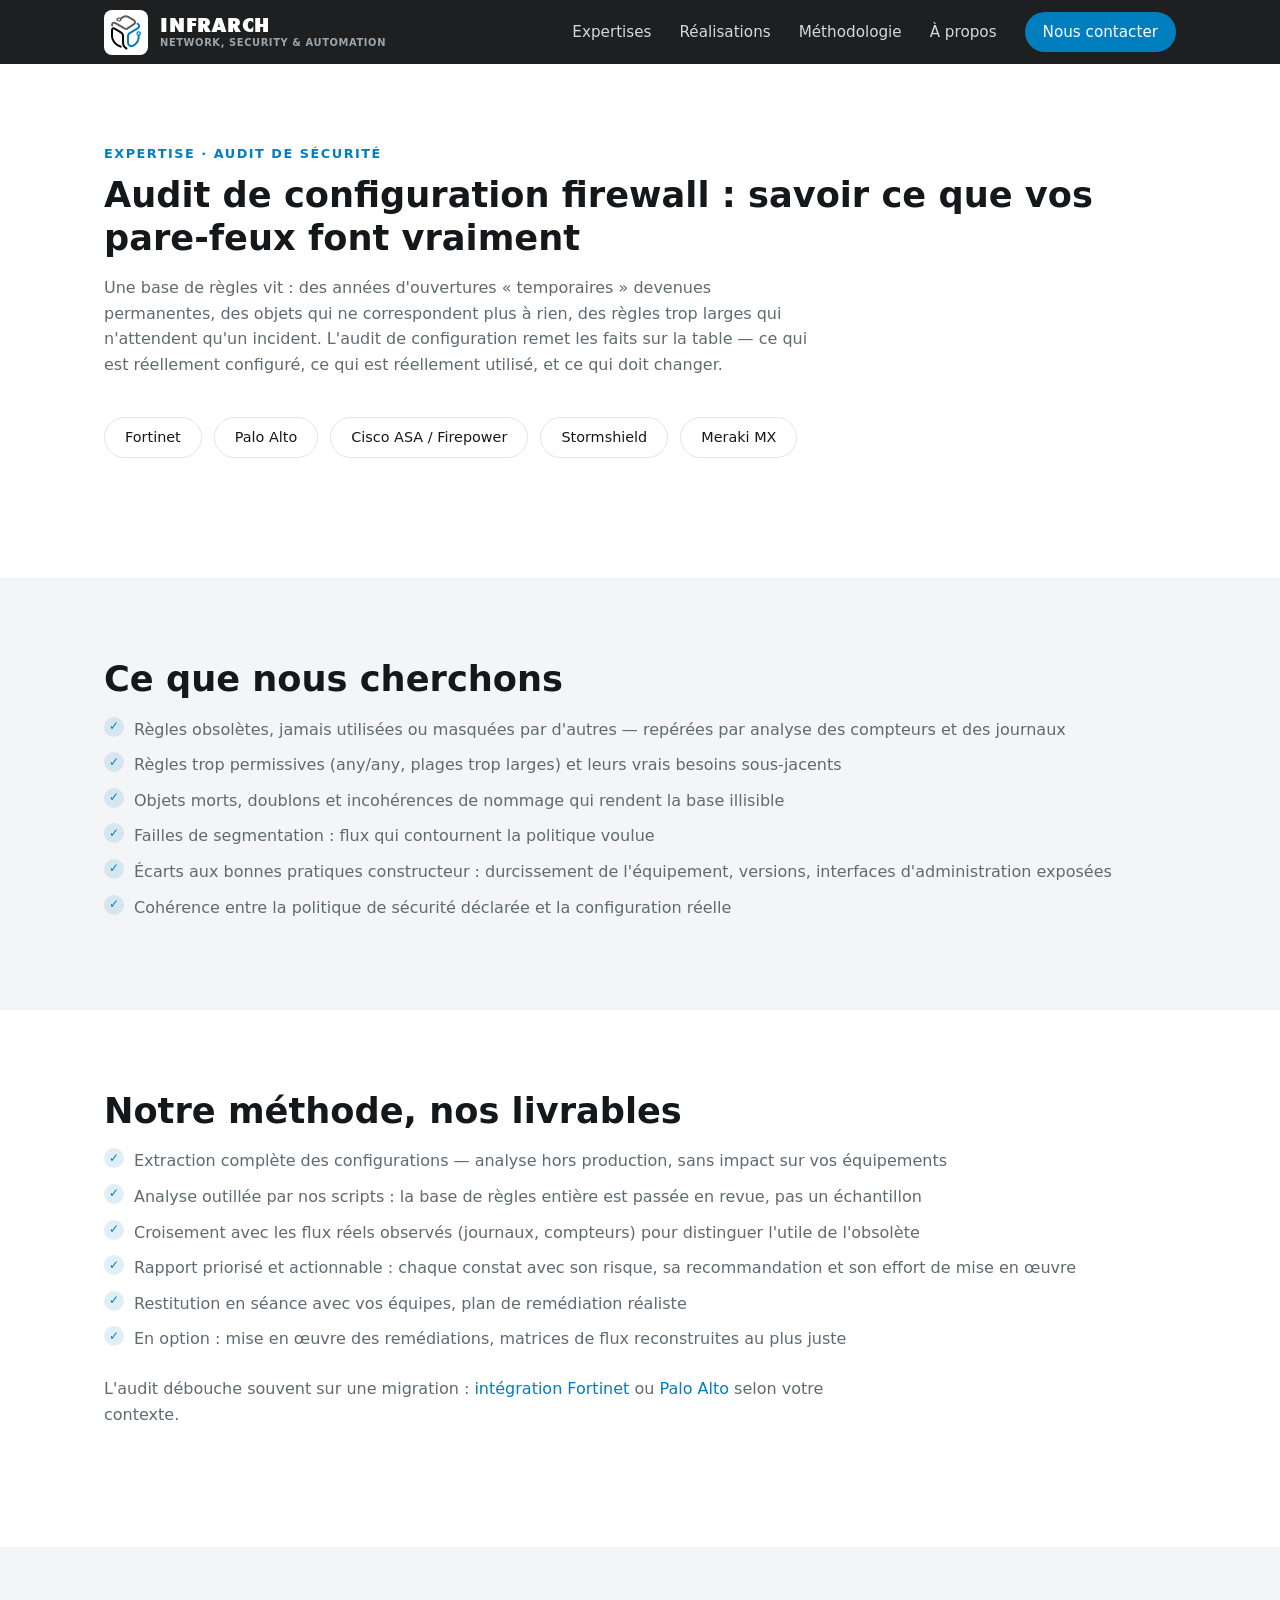
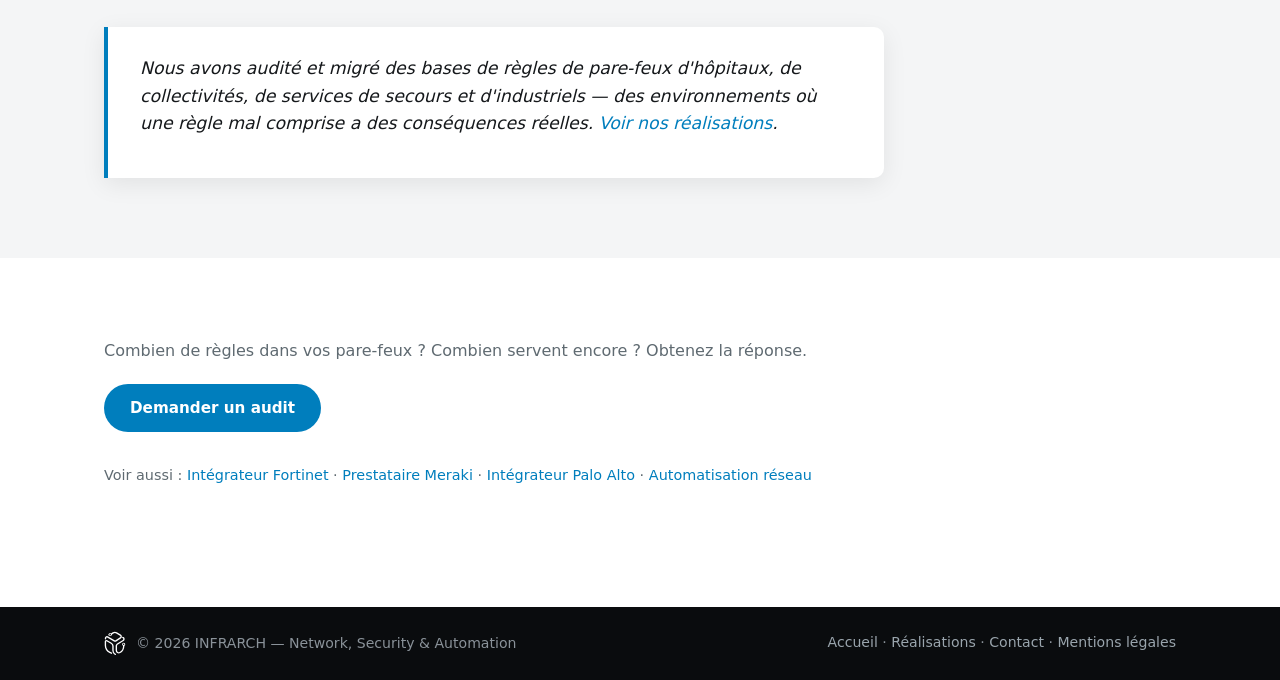
==== audit-firewall.html @ 947e8859 "5 pages expertises SEO : Fortinet, Meraki, Palo Alto, audit firewall, automatisation reseau + mailla" ====
<!DOCTYPE html>
<html lang="fr">
<head>
  <meta charset="UTF-8">
  <meta name="viewport" content="width=device-width, initial-scale=1.0">
  <title>Audit de configuration firewall — Fortinet, Palo Alto, Cisco | INFRARCH</title>
  <meta name="description" content="Audit de configuration de vos pare-feux : règles obsolètes, objets morts, failles de segmentation, écarts aux bonnes pratiques. Analyse multi-constructeurs (Fortinet, Palo Alto, Cisco, Stormshield) et rapport actionnable.">
  <meta name="robots" content="index, follow">
  <meta name="theme-color" content="#0a0c0e">
  <link rel="canonical" href="https://www.infrarch.fr/audit-firewall.html">
  <meta property="og:type" content="website">
  <meta property="og:site_name" content="INFRARCH">
  <meta property="og:locale" content="fr_FR">
  <meta property="og:url" content="https://www.infrarch.fr/audit-firewall.html">
  <meta property="og:title" content="Audit de configuration firewall — Fortinet, Palo Alto, Cisco">
  <meta property="og:description" content="Règles obsolètes, objets morts, failles de segmentation : audit multi-constructeurs et rapport actionnable.">
  <meta property="og:image" content="https://www.infrarch.fr/assets/logo-web-transparent.png">
  <link rel="stylesheet" href="css/style.css?v=22">
  <link rel="icon" href="assets/favicon.ico">
  <script type="application/ld+json">
  {
    "@context": "https://schema.org",
    "@type": "Service",
    "name": "Audit de configuration firewall",
    "serviceType": "Audit de sécurité des pare-feux",
    "areaServed": "FR",
    "url": "https://www.infrarch.fr/audit-firewall.html",
    "provider": {
      "@type": "ProfessionalService",
      "name": "INFRARCH",
      "url": "https://www.infrarch.fr/"
    }
  }
  </script>
</head>
<body>

  <header class="site-header">
    <div class="container header-inner">
      <a href="index.html" class="brand">
        <img class="brand-mark" src="assets/logo-mark.svg" alt="" width="32" height="37">
        <span class="brand-text">
          <span class="brand-name">INFRARCH</span>
          <span class="brand-tagline">Network, Security &amp; Automation</span>
        </span>
      </a>
      <nav class="site-nav" id="nav">
        <a href="index.html#expertises">Expertises</a>
        <a href="realisations.html">Réalisations</a>
        <a href="index.html#methode">Méthodologie</a>
        <a href="index.html#fondateur">À propos</a>
        <a href="index.html#contact" class="nav-cta">Nous contacter</a>
      </nav>
      <button class="nav-toggle" id="navToggle" aria-label="Ouvrir le menu" aria-expanded="false">
        <span></span><span></span><span></span>
      </button>
    </div>
  </header>

  <main>

    <section class="section">
      <div class="container">
        <p class="section-kicker">Expertise · Audit de sécurité</p>
        <h2>Audit de configuration firewall : savoir ce que vos pare-feux font vraiment</h2>
        <p class="section-intro">
          Une base de règles vit : des années d'ouvertures « temporaires » devenues permanentes,
          des objets qui ne correspondent plus à rien, des règles trop larges qui n'attendent
          qu'un incident. L'audit de configuration remet les faits sur la table — ce qui est
          réellement configuré, ce qui est réellement utilisé, et ce qui doit changer.
        </p>
        <div class="sectors">
          <span>Fortinet</span>
          <span>Palo Alto</span>
          <span>Cisco ASA / Firepower</span>
          <span>Stormshield</span>
          <span>Meraki MX</span>
        </div>
      </div>
    </section>

    <section class="section section-alt">
      <div class="container">
        <h2>Ce que nous cherchons</h2>
        <ul class="check-list">
          <li>Règles obsolètes, jamais utilisées ou masquées par d'autres — repérées par analyse des compteurs et des journaux</li>
          <li>Règles trop permissives (any/any, plages trop larges) et leurs vrais besoins sous-jacents</li>
          <li>Objets morts, doublons et incohérences de nommage qui rendent la base illisible</li>
          <li>Failles de segmentation : flux qui contournent la politique voulue</li>
          <li>Écarts aux bonnes pratiques constructeur : durcissement de l'équipement, versions, interfaces d'administration exposées</li>
          <li>Cohérence entre la politique de sécurité déclarée et la configuration réelle</li>
        </ul>
      </div>
    </section>

    <section class="section">
      <div class="container">
        <h2>Notre méthode, nos livrables</h2>
        <ul class="check-list">
          <li>Extraction complète des configurations — analyse hors production, sans impact sur vos équipements</li>
          <li>Analyse outillée par nos scripts : la base de règles entière est passée en revue, pas un échantillon</li>
          <li>Croisement avec les flux réels observés (journaux, compteurs) pour distinguer l'utile de l'obsolète</li>
          <li>Rapport priorisé et actionnable : chaque constat avec son risque, sa recommandation et son effort de mise en œuvre</li>
          <li>Restitution en séance avec vos équipes, plan de remédiation réaliste</li>
          <li>En option : mise en œuvre des remédiations, matrices de flux reconstruites au plus juste</li>
        </ul>
        <p class="section-intro" style="margin-top: 24px;">
          L'audit débouche souvent sur une migration :
          <a href="expertise-fortinet.html">intégration Fortinet</a> ou
          <a href="expertise-palo-alto.html">Palo Alto</a> selon votre contexte.
        </p>
      </div>
    </section>

    <section class="section section-alt">
      <div class="container">
        <div class="quote">
          <p>Nous avons audité et migré des bases de règles de pare-feux d'hôpitaux, de
          collectivités, de services de secours et d'industriels — des environnements où une
          règle mal comprise a des conséquences réelles.
          <a href="realisations.html">Voir nos réalisations</a>.</p>
        </div>
      </div>
    </section>

    <section class="section">
      <div class="container">
        <p class="section-intro" style="margin-bottom: 20px;">
          Combien de règles dans vos pare-feux ? Combien servent encore ? Obtenez la réponse.
        </p>
        <a class="btn btn-primary" href="index.html#contact">Demander un audit</a>
        <p class="section-intro" style="margin-top: 32px; font-size: 0.9rem;">
          Voir aussi : <a href="expertise-fortinet.html">Intégrateur Fortinet</a> ·
          <a href="expertise-meraki.html">Prestataire Meraki</a> ·
          <a href="expertise-palo-alto.html">Intégrateur Palo Alto</a> ·
          <a href="automatisation-reseau.html">Automatisation réseau</a>
        </p>
      </div>
    </section>

  </main>

  <footer class="site-footer">
    <div class="container footer-inner">
      <p class="footer-brand">
        <img src="assets/logo-mark-white.svg" alt="" width="22" height="25">
        © 2026 INFRARCH — Network, Security &amp; Automation
      </p>
      <p class="footer-links">
        <a href="index.html">Accueil</a> ·
        <a href="realisations.html">Réalisations</a> ·
        <a href="index.html#contact">Contact</a> ·
        <a href="mentions-legales.html">Mentions légales</a>
      </p>
    </div>
  </footer>

  <script src="js/main.js"></script>
</body>
</html>
---- css/style.css ----
/* ===== Infrarch — site vitrine ===== */

@font-face {
  font-family: "Futura XBlk";
  src: url("../assets/FuturaBT-ExtraBlack.ttf") format("truetype");
  font-weight: 900;
  font-display: swap;
}

:root {
  --navy-900: #0a0c0e;
  --navy-800: #15181b;
  --navy-700: #1e2226;
  --navy-600: #2b3036;
  --blue-400: #38a9dd; /* bleu Infrarch éclairci (fonds sombres) */
  --blue-500: #007ebd; /* bleu Infrarch officiel */
  --grey-brand: #5f5f5f;
  --text: #1c1f22;
  --text-muted: #5f6a71; /* aligné sur le gris logo #5f5f5f */
  --bg: #ffffff;
  --bg-alt: #f4f5f6;
  --border: #e2e4e6;
  --radius: 10px;
  --shadow: 0 6px 24px rgba(10, 12, 14, 0.08);
  --maxw: 1120px;
}

* { margin: 0; padding: 0; box-sizing: border-box; }

html { scroll-behavior: smooth; }

body {
  font-family: "Segoe UI", system-ui, -apple-system, Roboto, sans-serif;
  color: var(--text);
  background: var(--bg);
  line-height: 1.6;
}

.container {
  max-width: var(--maxw);
  margin: 0 auto;
  padding: 0 24px;
}

h1, h2, h3 { line-height: 1.2; font-weight: 700; }

a { color: var(--blue-500); text-decoration: none; }
a:hover { text-decoration: underline; }

/* ===== Header ===== */
.site-header {
  position: sticky;
  top: 0;
  z-index: 100;
  background: rgba(10, 12, 14, 0.92);
  backdrop-filter: blur(8px);
  color: #fff;
}

.header-inner {
  display: flex;
  align-items: center;
  justify-content: space-between;
  height: 64px;
}

.brand {
  display: flex;
  align-items: center;
  gap: 12px;
  color: #fff;
}
.brand:hover { text-decoration: none; }
.brand-mark {
  display: block;
  background: #fff;
  border-radius: 8px;
  padding: 4px 6px;
  box-sizing: content-box;
}

.brand-text { display: flex; flex-direction: column; line-height: 1.15; }
.brand-name {
  font-family: "Futura XBlk", "Segoe UI", sans-serif;
  font-size: 1.2rem;
  letter-spacing: 0.04em;
  color: #fff;
}
.brand-tagline {
  font-size: 0.62rem;
  letter-spacing: 0.06em;
  color: #9aa5ad;
  text-transform: uppercase;
  font-weight: 600;
}

.site-nav { display: flex; align-items: center; gap: 28px; }
.site-nav a {
  color: #d3d9dd;
  font-size: 0.95rem;
  font-weight: 500;
}
.site-nav a:hover { color: #fff; text-decoration: none; }

.nav-cta {
  background: var(--blue-500);
  color: #fff !important;
  padding: 8px 18px;
  border-radius: 999px;
  transition: background 0.2s;
}
.nav-cta:hover { background: var(--blue-400); }

.nav-toggle {
  display: none;
  flex-direction: column;
  gap: 5px;
  background: none;
  border: none;
  cursor: pointer;
  padding: 8px;
}
.nav-toggle span {
  width: 24px;
  height: 2px;
  background: #fff;
  display: block;
}

/* ===== Hero ===== */
.hero {
  position: relative;
  color: #fff;
  background: linear-gradient(160deg, var(--navy-900) 0%, var(--navy-700) 60%, var(--navy-600) 100%);
  overflow: hidden;
}

.hero-bg {
  position: absolute;
  inset: 0;
  background-image:
    radial-gradient(circle at 85% 20%, rgba(0, 126, 189, 0.14), transparent 40%),
    radial-gradient(circle at 10% 90%, rgba(0, 126, 189, 0.12), transparent 45%),
    repeating-linear-gradient(0deg, transparent 0 39px, rgba(255,255,255,0.03) 39px 40px),
    repeating-linear-gradient(90deg, transparent 0 39px, rgba(255,255,255,0.03) 39px 40px);
}

.hero-logo {
  position: absolute;
  right: -60px;
  top: 50%;
  transform: translateY(-50%);
  width: clamp(320px, 38vw, 520px);
  opacity: 0.07;
  pointer-events: none;
}

.hero-inner {
  position: relative;
  padding: 96px 24px 72px;
}

.hero-kicker {
  color: var(--blue-400);
  font-weight: 600;
  text-transform: uppercase;
  letter-spacing: 0.12em;
  font-size: 0.85rem;
  margin-bottom: 16px;
}

.hero h1 {
  font-size: clamp(2rem, 4.5vw, 3.2rem);
  margin-bottom: 20px;
}

.accent { color: var(--blue-400); }

.hero-sub {
  max-width: 640px;
  color: #b9c2c9;
  font-size: 1.1rem;
  margin-bottom: 32px;
}

.btn {
  display: inline-block;
  padding: 12px 26px;
  border-radius: 999px;
  font-weight: 600;
  font-size: 0.95rem;
  transition: transform 0.15s, background 0.2s;
  border: none;
  cursor: pointer;
}
.btn:hover { text-decoration: none; transform: translateY(-2px); }

.btn-primary { background: var(--blue-500); color: #fff; }
.btn-primary:hover { background: var(--blue-400); }

.btn-ghost {
  border: 1px solid rgba(255, 255, 255, 0.4);
  color: #fff;
  background: transparent;
}
.btn-ghost:hover { border-color: var(--blue-400); color: var(--blue-400); }

.hero-stats {
  list-style: none;
  display: flex;
  flex-wrap: wrap;
  gap: 40px;
  border-top: 1px solid rgba(255, 255, 255, 0.15);
  padding-top: 32px;
  margin-top: 40px;
}
.hero-stats li { display: flex; flex-direction: column; }
.hero-stats strong { font-size: 1.5rem; color: var(--blue-400); }
.hero-stats span { color: #9aa5ad; font-size: 0.9rem; }

/* ===== Sections ===== */
.section { padding: 80px 0; }
.section-alt { background: var(--bg-alt); }

.section-kicker {
  color: var(--blue-500);
  font-weight: 600;
  text-transform: uppercase;
  letter-spacing: 0.12em;
  font-size: 0.8rem;
  margin-bottom: 10px;
}

.section h2 {
  font-size: clamp(1.5rem, 3vw, 2.2rem);
  margin-bottom: 16px;
  color: var(--navy-800);
}

.section-intro {
  max-width: 720px;
  color: var(--text-muted);
  margin-bottom: 40px;
}

/* ===== Cards ===== */
.cards {
  display: grid;
  grid-template-columns: repeat(auto-fit, minmax(240px, 1fr));
  gap: 24px;
}

.card {
  background: var(--bg);
  border: 1px solid var(--border);
  border-radius: var(--radius);
  padding: 28px 24px;
  box-shadow: var(--shadow);
  transition: transform 0.2s, box-shadow 0.2s;
}
.card:hover { transform: translateY(-4px); box-shadow: 0 12px 32px rgba(10, 12, 14, 0.12); }

.card-icon {
  width: 48px;
  height: 48px;
  border-radius: 12px;
  background: rgba(0, 126, 189, 0.1);
  color: var(--blue-500);
  display: flex;
  align-items: center;
  justify-content: center;
  margin-bottom: 18px;
}
.card-icon svg { width: 26px; height: 26px; }

.card h3 { font-size: 1.1rem; margin-bottom: 10px; color: var(--navy-800); }
.card p { color: var(--text-muted); font-size: 0.95rem; }

/* ===== Projet ===== */
.project-grid {
  display: grid;
  grid-template-columns: 1fr 1fr;
  gap: 40px;
  margin-bottom: 48px;
}

.project-block h3 {
  color: var(--navy-800);
  margin-bottom: 12px;
  font-size: 1.15rem;
}
.project-block p { color: var(--text-muted); }

.check-list { list-style: none; }
.check-list li {
  position: relative;
  padding-left: 30px;
  margin-bottom: 10px;
  color: var(--text-muted);
}
.check-list li::before {
  content: "✓";
  position: absolute;
  left: 0;
  top: 0;
  width: 20px;
  height: 20px;
  border-radius: 50%;
  background: rgba(0, 126, 189, 0.12);
  color: var(--blue-500);
  font-size: 0.75rem;
  font-weight: 700;
  display: flex;
  align-items: center;
  justify-content: center;
}

/* ===== Schéma d'architecture ===== */
.architecture {
  background: var(--navy-800);
  border-radius: var(--radius);
  padding: 28px;
  margin-top: 48px;
  box-shadow: var(--shadow);
}
.architecture figcaption {
  color: #9aa5ad;
  font-size: 0.85rem;
  text-transform: uppercase;
  letter-spacing: 0.1em;
  margin-bottom: 16px;
}
.architecture svg { width: 100%; height: auto; display: block; }

.d-cloud { fill: none; stroke: #93a0a9; stroke-width: 1.5; stroke-dasharray: 5 4; }
.d-fw { fill: rgba(0, 126, 189, 0.25); stroke: #38a9dd; stroke-width: 1.5; }
.d-zone { fill: rgba(102, 187, 106, 0.12); stroke: #66bb6a; stroke-width: 1.4; }
.d-link { stroke: #93a0a9; stroke-width: 1.5; fill: none; }
.d-ha { stroke-dasharray: 3 3; }
.d-underlay { fill: rgba(239, 83, 80, 0.10); stroke: #ef5350; stroke-width: 1.5; }
.d-overlay { fill: rgba(179, 157, 219, 0.06); stroke: #b39ddb; stroke-width: 1.5; stroke-dasharray: 6 5; }
.d-hub { stroke: #ef5350; stroke-width: 1.5; fill: none; opacity: 0.85; }
.d-s2s { stroke: #b39ddb; stroke-width: 4; fill: none; opacity: 0.75; stroke-linecap: round; }
.d-label { fill: #e8ecef; font-size: 13px; font-family: "Segoe UI", sans-serif; }
.d-sub { fill: #93a0a9; font-size: 11px; font-family: "Segoe UI", sans-serif; }
.d-tag { fill: #ffcc66; font-size: 11px; font-weight: 600; font-family: "Segoe UI", sans-serif; }
.d-purple { fill: #cbb8ea; font-size: 12px; font-family: "Segoe UI", sans-serif; }
.d-srv { fill: rgba(0, 126, 189, 0.12); stroke: #38a9dd; stroke-width: 1.2; }
.d-person { fill: none; stroke: #38a9dd; stroke-width: 2; stroke-linecap: round; }
.d-srv-led { fill: #38a9dd; }
.d-aws { fill: rgba(255, 153, 0, 0.06); stroke: #ff9900; stroke-width: 1.5; }
.d-aws-icon { fill: #ff9900; }
.d-aws-logo { fill: #0a0c0e; font-size: 11px; font-weight: 700; font-family: "Segoe UI", sans-serif; }
.d-aws-vpc { fill: none; stroke: #ff9900; stroke-width: 1.2; stroke-dasharray: 5 4; }
.d-sip { fill: rgba(38, 198, 218, 0.08); stroke: #26c6da; stroke-width: 1.5; }
.d-sip-icon { fill: #26c6da; font-size: 22px; }
.d-voice { stroke: #26c6da; stroke-width: 2; stroke-dasharray: 6 4; fill: none; opacity: 0.85; }
.d-app { stroke: #ff9900; stroke-width: 2; stroke-dasharray: 6 4; fill: none; opacity: 0.85; }
.d-ipsec { stroke: #b39ddb; stroke-width: 1.5; stroke-dasharray: 6 5; fill: none; opacity: 0.8; }

/* ===== Steps ===== */
.steps {
  display: grid;
  grid-template-columns: repeat(auto-fit, minmax(220px, 1fr));
  gap: 24px;
  margin-top: 40px;
}

.step {
  border-left: 3px solid var(--blue-500);
  padding: 4px 0 4px 20px;
}
.step-num {
  color: var(--blue-400);
  font-weight: 700;
  font-size: 0.9rem;
  letter-spacing: 0.1em;
}
.step h3 { margin: 6px 0 8px; font-size: 1.05rem; color: var(--navy-800); }
.step p { color: var(--text-muted); font-size: 0.93rem; }

/* ===== Fondateur ===== */
.founder-inner {
  display: grid;
  grid-template-columns: 1.3fr 1fr;
  gap: 48px;
  align-items: start;
}

.founder-text p {
  color: var(--text-muted);
  margin-bottom: 18px;
  max-width: 620px;
}
.founder-text strong { color: var(--navy-800); }

.btn-linkedin {
  display: inline-flex;
  align-items: center;
  gap: 10px;
  background: #0a66c2;
  color: #fff;
  margin-top: 8px;
}
.btn-linkedin:hover { background: #0e76d6; color: #fff; }

.certs {
  background: var(--bg-alt);
  border: 1px solid var(--border);
  border-radius: var(--radius);
  padding: 26px 28px;
}
.certs h3 {
  color: var(--navy-800);
  font-size: 1.05rem;
  margin-bottom: 18px;
  text-transform: uppercase;
  letter-spacing: 0.08em;
}
.cert-list { list-style: none; }
.cert-list li {
  padding: 12px 0;
  border-bottom: 1px solid var(--border);
  display: flex;
  flex-direction: column;
  gap: 2px;
}
.cert-list li:last-child { border-bottom: none; }
.cert-name { font-weight: 600; color: var(--navy-800); font-size: 0.95rem; }
.cert-meta { color: var(--text-muted); font-size: 0.85rem; }

/* ===== Références ===== */
.sectors {
  display: flex;
  flex-wrap: wrap;
  gap: 12px;
  margin: 32px 0 40px;
}
.sectors span {
  background: var(--bg);
  border: 1px solid var(--border);
  border-radius: 999px;
  padding: 8px 20px;
  font-size: 0.9rem;
  font-weight: 500;
  color: var(--navy-800);
}

.quote {
  background: var(--bg);
  border-left: 4px solid var(--blue-500);
  border-radius: 0 var(--radius) var(--radius) 0;
  padding: 28px 32px;
  box-shadow: var(--shadow);
  max-width: 780px;
}
.quote p { font-size: 1.08rem; color: var(--navy-800); font-style: italic; margin-bottom: 12px; }
.quote footer { color: var(--text-muted); font-size: 0.9rem; }

/* ===== Contact ===== */
.section-contact {
  background: linear-gradient(160deg, var(--navy-900), var(--navy-700));
  color: #fff;
}
.section-contact h2 { color: #fff; }
.section-contact .section-kicker { color: var(--blue-400); }

.contact-inner {
  display: grid;
  grid-template-columns: 1fr 1.2fr;
  gap: 56px;
  align-items: start;
}
.contact-text > p { color: #b9c2c9; margin-bottom: 28px; }

.contact-details { list-style: none; }
.contact-details li { margin-bottom: 12px; color: #b9c2c9; }
.contact-details strong {
  display: inline-block;
  width: 92px;
  color: #fff;
}
.contact-details a { color: var(--blue-400); }

.contact-form {
  background: rgba(255, 255, 255, 0.05);
  border: 1px solid rgba(255, 255, 255, 0.12);
  border-radius: var(--radius);
  padding: 28px;
  display: flex;
  flex-direction: column;
  gap: 16px;
}

.form-row {
  display: grid;
  grid-template-columns: 1fr 1fr;
  gap: 16px;
}

.contact-form label {
  display: flex;
  flex-direction: column;
  gap: 6px;
  font-size: 0.88rem;
  font-weight: 600;
  color: #d3d9dd;
}

.contact-form input,
.contact-form select,
.contact-form textarea {
  background: rgba(255, 255, 255, 0.08);
  border: 1px solid rgba(255, 255, 255, 0.18);
  border-radius: 8px;
  padding: 11px 14px;
  color: #fff;
  font-family: inherit;
  font-size: 0.95rem;
}
.contact-form input::placeholder,
.contact-form textarea::placeholder { color: #8a9299; }
.contact-form select option { color: var(--text); }

.contact-form input:focus,
.contact-form select:focus,
.contact-form textarea:focus {
  outline: 2px solid var(--blue-400);
  outline-offset: 1px;
}

.form-status { font-size: 0.9rem; color: var(--blue-400); min-height: 1.2em; margin: 0; }
.botcheck { display: none; }
.contact-form button:disabled { opacity: 0.6; cursor: wait; transform: none; }

/* ===== Mentions légales ===== */
.legal h3 { margin: 30px 0 10px; color: var(--navy-800); font-size: 1.1rem; }
.legal p { color: var(--text-muted); max-width: 760px; margin-bottom: 12px; }
.legal ul { list-style: none; margin: 4px 0 8px; }
.legal li { margin-bottom: 6px; color: var(--text-muted); }
.legal li strong { color: var(--navy-800); }

/* ===== Footer ===== */
.site-footer {
  background: var(--navy-900);
  color: #8a9299;
  font-size: 0.88rem;
  padding: 24px 0;
}
.footer-inner {
  display: flex;
  justify-content: space-between;
  flex-wrap: wrap;
  gap: 12px;
}
.footer-links a { color: #9aa5ad; }
.footer-brand { display: flex; align-items: center; gap: 10px; }

/* ===== Responsive ===== */
@media (max-width: 820px) {
  .site-nav {
    position: absolute;
    top: 64px;
    left: 0;
    right: 0;
    background: var(--navy-900);
    flex-direction: column;
    align-items: flex-start;
    padding: 20px 24px;
    gap: 18px;
    display: none;
    border-bottom: 1px solid rgba(255, 255, 255, 0.1);
  }
  .site-nav.open { display: flex; }
  .nav-toggle { display: flex; }

  .project-grid,
  .contact-inner,
  .founder-inner,
  .form-row { grid-template-columns: 1fr; }

  .hero-inner { padding: 64px 24px 48px; }

  .hero-logo {
    right: -90px;
    width: 320px;
    opacity: 0.05;
  }

  .hero-stats {
    display: grid;
    grid-template-columns: 1fr 1fr;
    gap: 20px 16px;
  }

  .section { padding: 56px 0; }

  /* Schéma d'architecture : défilement horizontal pour rester lisible */
  .architecture { padding: 20px 16px; overflow-x: auto; -webkit-overflow-scrolling: touch; }
  .architecture svg { min-width: 760px; }
}

@media (max-width: 480px) {
  .container { padding: 0 18px; }

  .hero h1 { font-size: 1.65rem; }
  .hero-sub { font-size: 1rem; }

  .brand-tagline { display: none; }

  .quote { padding: 20px 22px; }
  .contact-form { padding: 20px 18px; }
  .contact-details strong { display: block; width: auto; }

  .footer-inner { flex-direction: column; align-items: flex-start; }
}
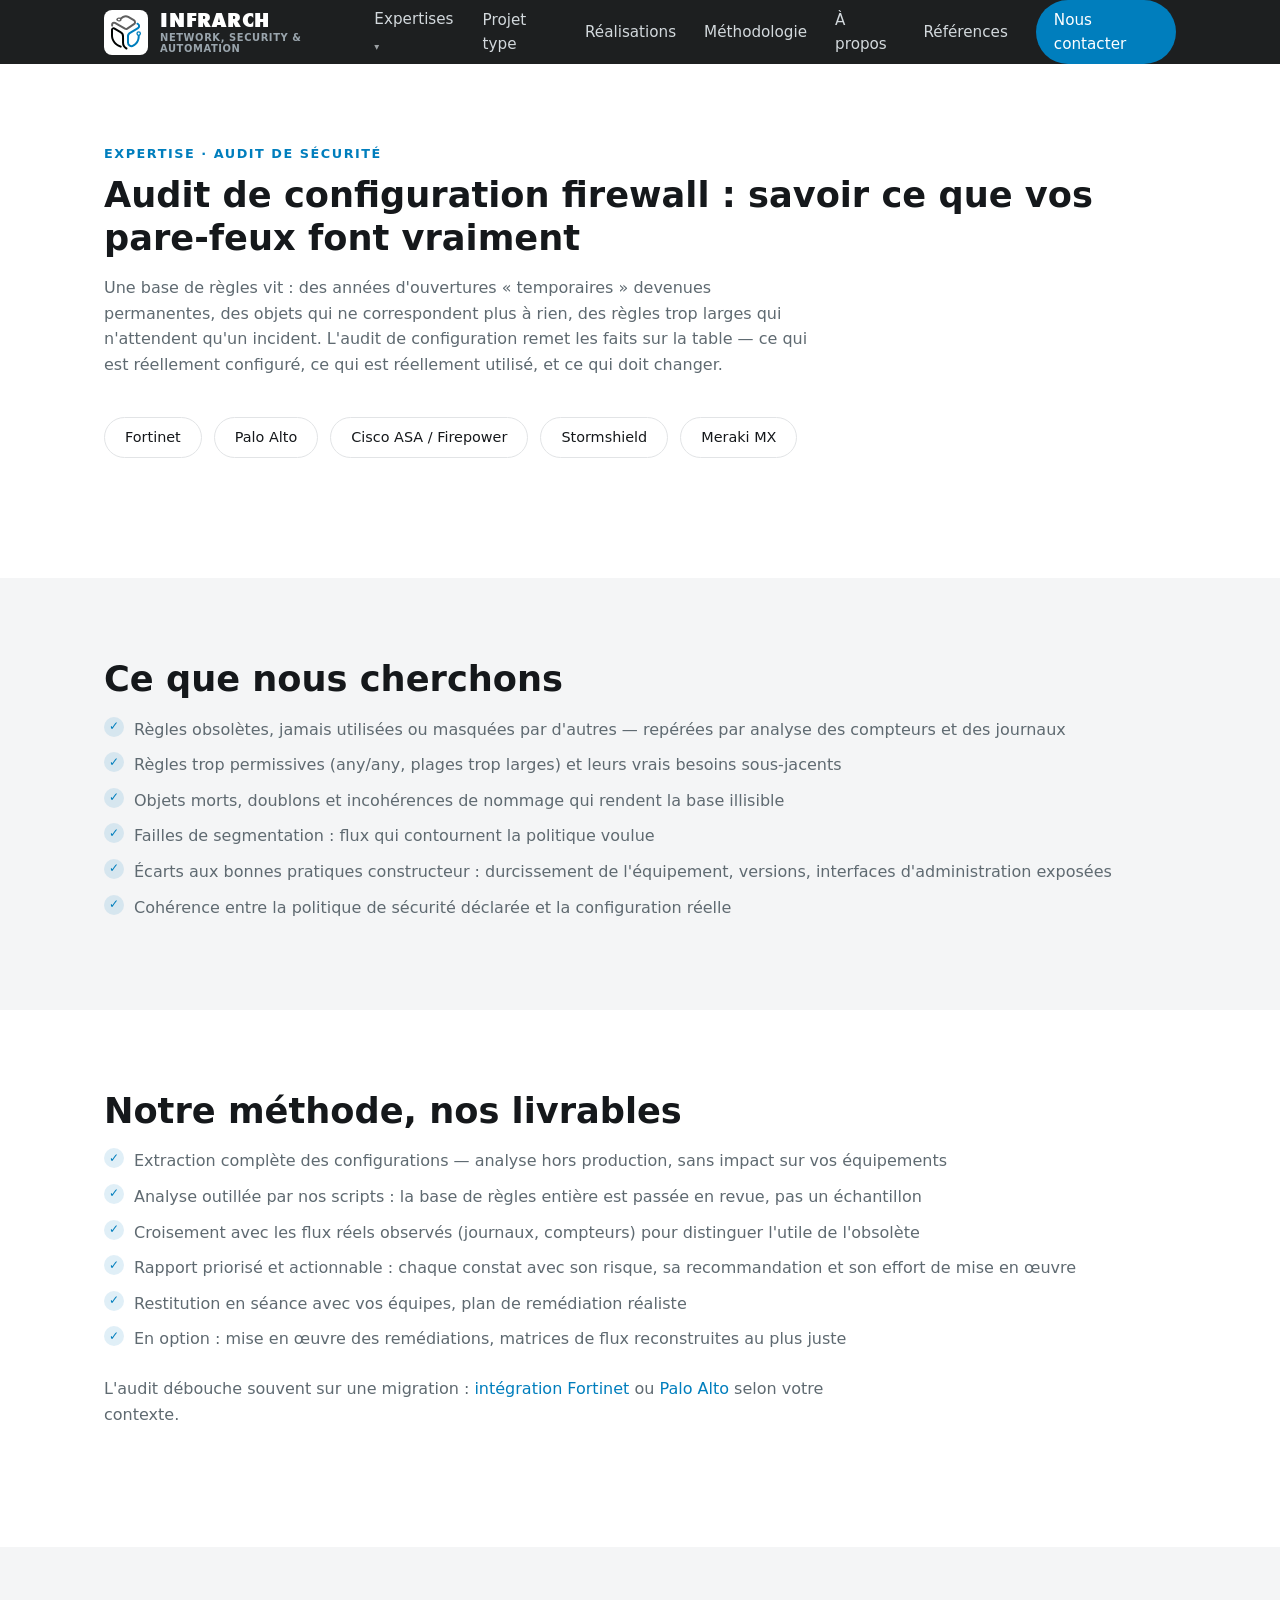
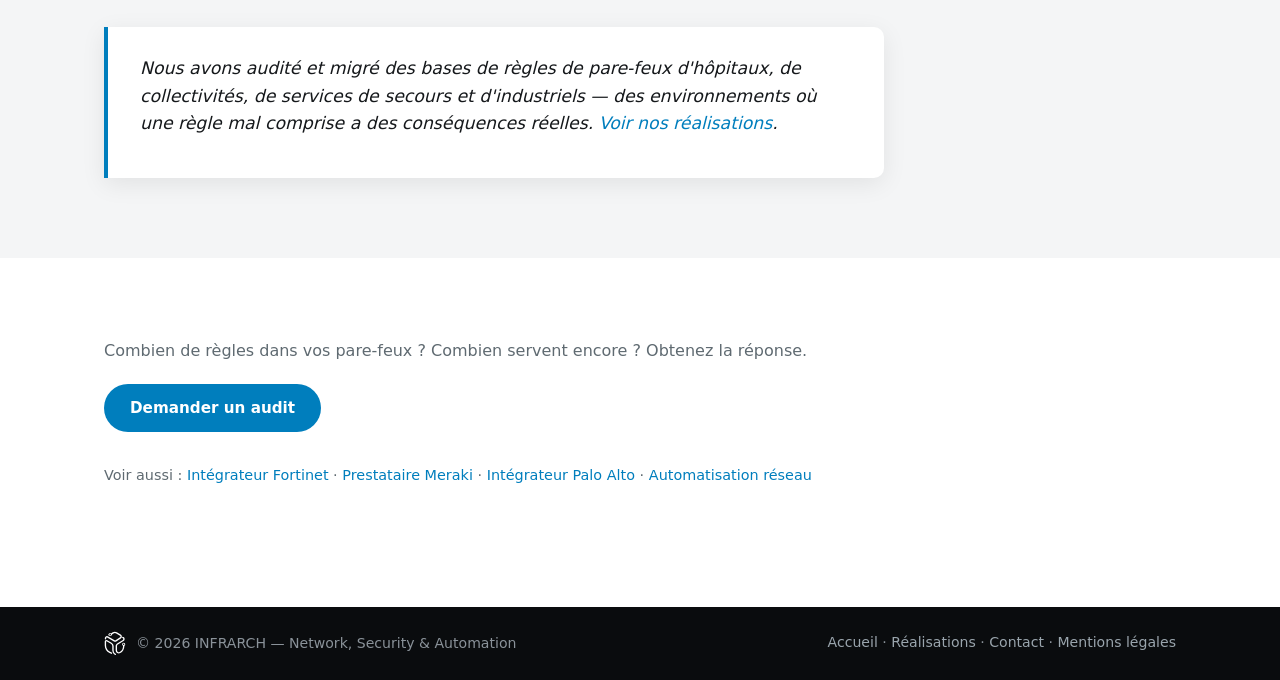
==== commit 4b376ef1: "Bandeau avec sous-menu Expertises (5 pages) sur toutes les pages, versions CSS unifiees v23 Co-Autho" ====
--- a/audit-firewall.html
+++ b/audit-firewall.html
@@ -15,7 +15,7 @@
   <meta property="og:title" content="Audit de configuration firewall — Fortinet, Palo Alto, Cisco">
   <meta property="og:description" content="Règles obsolètes, objets morts, failles de segmentation : audit multi-constructeurs et rapport actionnable.">
   <meta property="og:image" content="https://www.infrarch.fr/assets/logo-web-transparent.png">
-  <link rel="stylesheet" href="css/style.css?v=22">
+  <link rel="stylesheet" href="css/style.css?v=23">
   <link rel="icon" href="assets/favicon.ico">
   <script type="application/ld+json">
   {
@@ -45,10 +45,23 @@
         </span>
       </a>
       <nav class="site-nav" id="nav">
-        <a href="index.html#expertises">Expertises</a>
+        <div class="nav-item">
+          <a href="index.html#expertises">Expertises <span class="nav-caret">▾</span></a>
+          <div class="sub-menu">
+            <div class="sub-menu-inner">
+              <a href="expertise-fortinet.html">Intégrateur Fortinet</a>
+              <a href="expertise-meraki.html">Prestataire Cisco Meraki</a>
+              <a href="expertise-palo-alto.html">Intégrateur Palo Alto</a>
+              <a href="audit-firewall.html">Audit de configuration firewall</a>
+              <a href="automatisation-reseau.html">Automatisation réseau</a>
+            </div>
+          </div>
+        </div>
+        <a href="index.html#projet">Projet type</a>
         <a href="realisations.html">Réalisations</a>
         <a href="index.html#methode">Méthodologie</a>
         <a href="index.html#fondateur">À propos</a>
+        <a href="index.html#references">Références</a>
         <a href="index.html#contact" class="nav-cta">Nous contacter</a>
       </nav>
       <button class="nav-toggle" id="navToggle" aria-label="Ouvrir le menu" aria-expanded="false">
--- a/css/style.css
+++ b/css/style.css
@@ -110,6 +110,41 @@
   transition: background 0.2s;
 }
 .nav-cta:hover { background: var(--blue-400); }
+
+/* Sous-menu du bandeau */
+.nav-item { position: relative; }
+.nav-caret { font-size: 0.65em; opacity: 0.7; }
+.sub-menu {
+  display: none;
+  position: absolute;
+  top: 100%;
+  left: 50%;
+  transform: translateX(-50%);
+  padding-top: 14px;
+  z-index: 300;
+}
+.sub-menu-inner {
+  background: #101316;
+  border: 1px solid rgba(255, 255, 255, 0.12);
+  border-radius: 10px;
+  padding: 8px 0;
+  min-width: 250px;
+  box-shadow: 0 12px 32px rgba(0, 0, 0, 0.45);
+}
+.sub-menu a {
+  display: block;
+  padding: 9px 20px;
+  color: #d3d9dd;
+  font-size: 0.9rem;
+  white-space: nowrap;
+}
+.sub-menu a:hover {
+  background: rgba(0, 126, 189, 0.18);
+  color: #fff;
+  text-decoration: none;
+}
+.nav-item:hover .sub-menu,
+.nav-item:focus-within .sub-menu { display: block; }
 
 .nav-toggle {
   display: none;
@@ -574,6 +609,25 @@
   .site-nav.open { display: flex; }
   .nav-toggle { display: flex; }
 
+  /* Sous-menu à plat dans le menu mobile */
+  .nav-item { width: 100%; }
+  .sub-menu {
+    display: block;
+    position: static;
+    transform: none;
+    padding-top: 8px;
+  }
+  .sub-menu-inner {
+    background: transparent;
+    border: none;
+    border-left: 2px solid rgba(0, 126, 189, 0.5);
+    border-radius: 0;
+    box-shadow: none;
+    padding: 0 0 0 14px;
+    min-width: 0;
+  }
+  .sub-menu a { padding: 7px 0; font-size: 0.88rem; }
+
   .project-grid,
   .contact-inner,
   .founder-inner,
